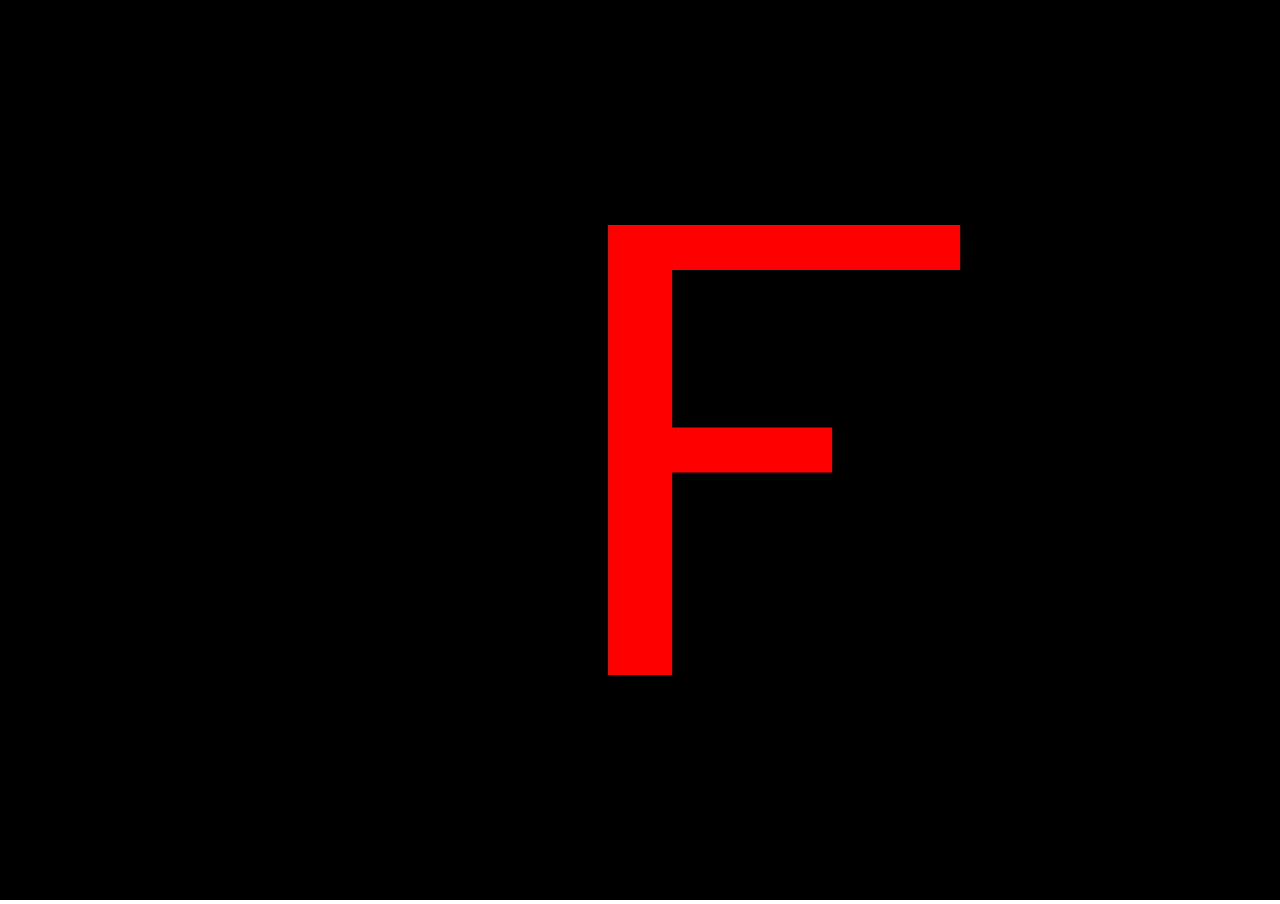
==== index.html @ 09ef61f0 "3D Support" ====
<!DOCTYPE html>
<html lang="en">
<head>
  <link rel="stylesheet" href="styles.css">
  <meta charset="UTF-8">
  <meta name="viewport" content="width=device-width, initial-scale=1.0">
  <title>Document</title>
</head>
<body>
  <canvas id="glcanvas">
    You browser is not support WebGL!
  </canvas>

  <script id="vertexShader" type="x-shader/x-vertex">
    attribute vec4 a_Position;

    uniform mat4 u_ScaleMatrix;

    uniform mat4 u_RotationX_Matrix;
    uniform mat4 u_RotationY_Matrix;
    uniform mat4 u_RotationZ_Matrix;

    uniform mat4 u_TranslationMatrix;

    attribute vec4 a_Colors;
    varying vec4 v_Colors;

    void main() {
      //mat4 transformMatrix = u_ScaleMatrix * u_RotationMatrix * u_TranslationMatrix;
      gl_Position = a_Position * u_RotationX_Matrix;
      v_Colors = a_Colors;
    }
</script>

<script id="fragmentShader" type="x-shader/x-fragment">
    precision mediump float;
    varying vec4 v_Colors;

    void main() {
        gl_FragColor = vec4(1.0, 0.0, 0.0, 1.0);

    }
</script>

  <script type="module" src="shaders.js"></script>
  </body>
</html>
---- styles.css ----
body {
    margin: 0;
    padding: 0;
    overflow: hidden;
}
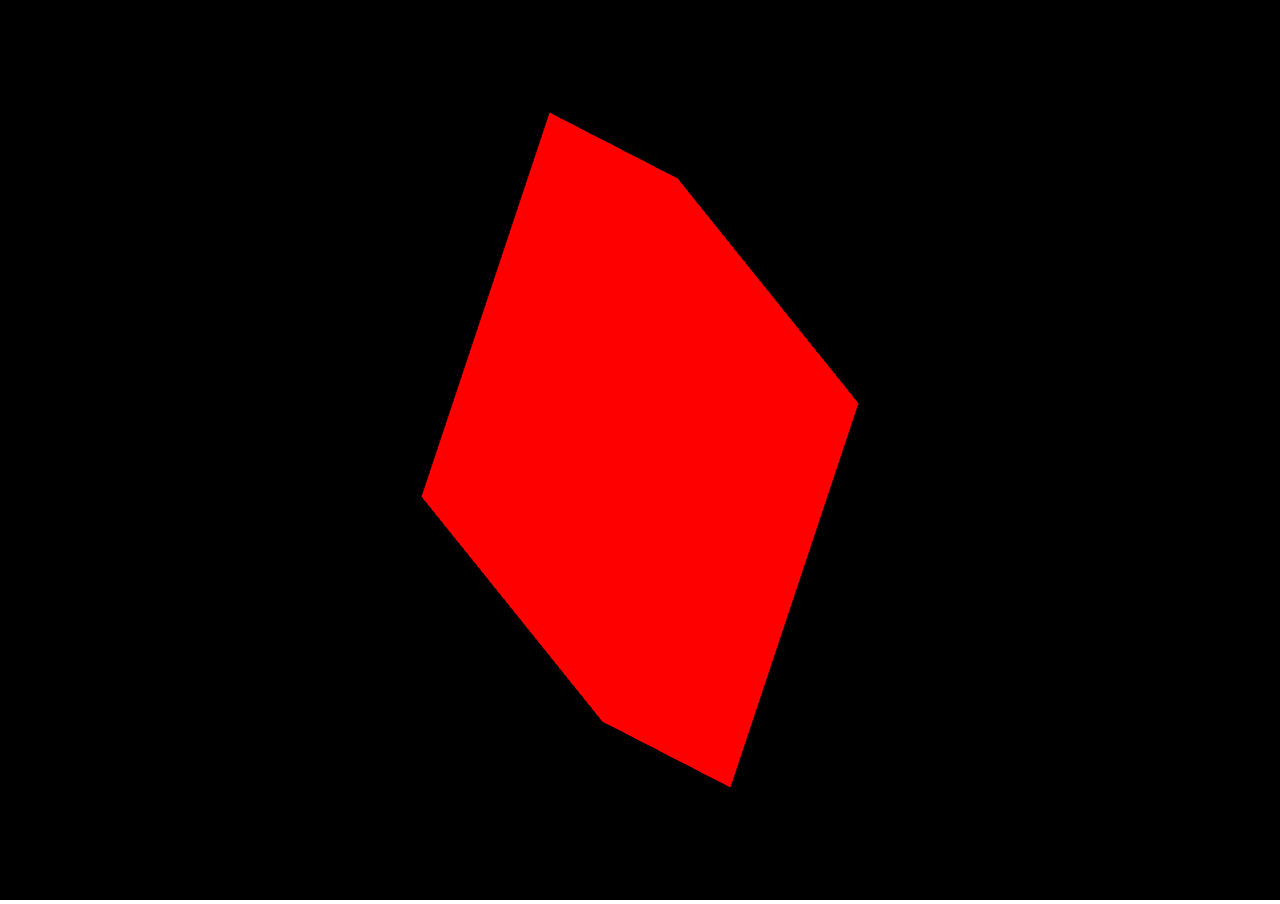
==== commit 8f3ea64e: "Add 3D Cube" ====
--- a/index.html
+++ b/index.html
@@ -26,8 +26,8 @@
     varying vec4 v_Colors;
 
     void main() {
-      //mat4 transformMatrix = u_ScaleMatrix * u_RotationMatrix * u_TranslationMatrix;
-      gl_Position = a_Position * u_RotationX_Matrix;
+      mat4 transformMatrix = u_ScaleMatrix * (u_RotationZ_Matrix * u_RotationY_Matrix * u_RotationX_Matrix) * u_TranslationMatrix;
+      gl_Position = a_Position * transformMatrix * vec4(0.4, 1.0, 1.0, 1.0);
       v_Colors = a_Colors;
     }
 </script>
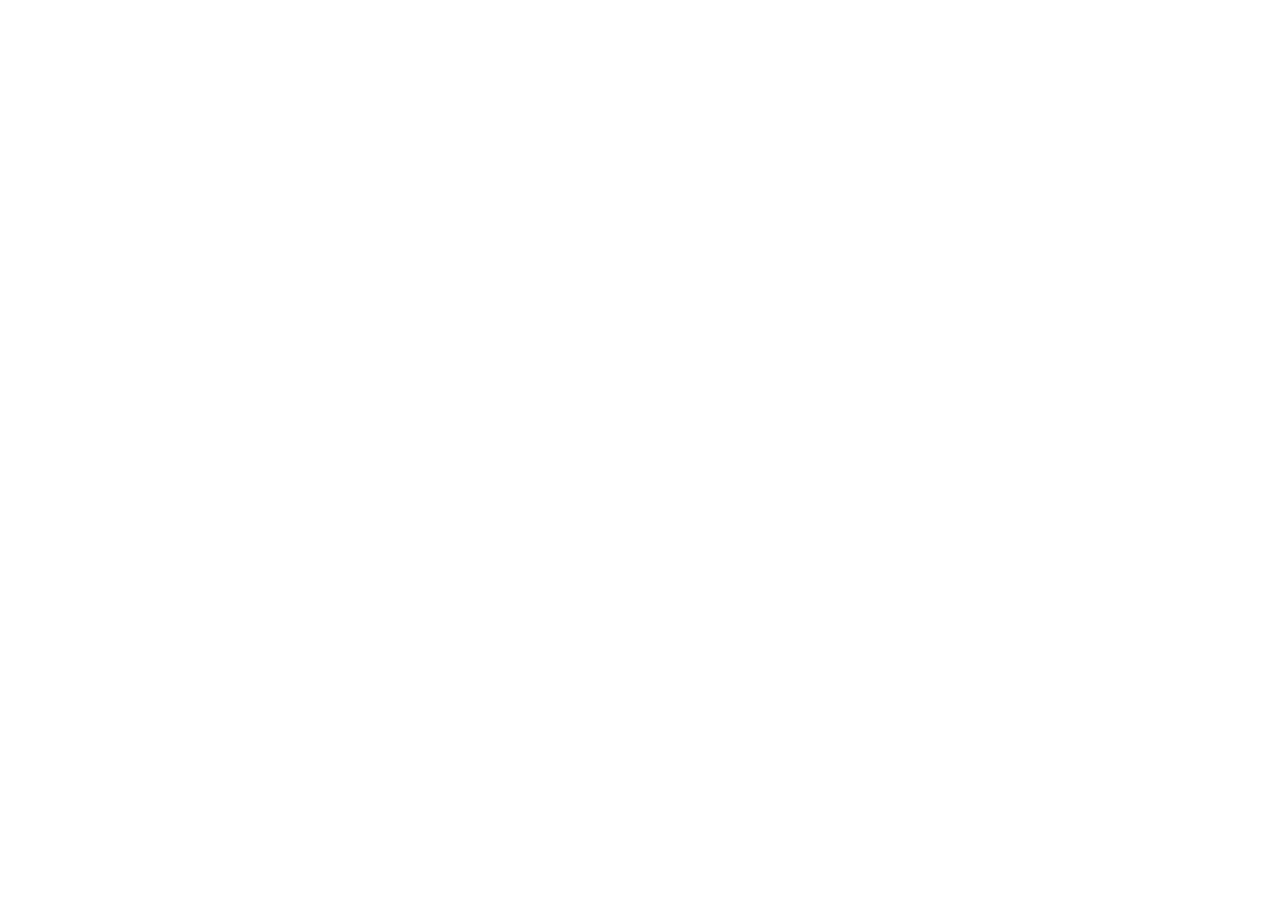
==== commit 9d5836a4: "Removing <script> tags with GLSL code" ====
--- a/index.html
+++ b/index.html
@@ -10,38 +10,6 @@
   <canvas id="glcanvas">
     You browser is not support WebGL!
   </canvas>
-
-  <script id="vertexShader" type="x-shader/x-vertex">
-    attribute vec4 a_Position;
-
-    uniform mat4 u_ScaleMatrix;
-
-    uniform mat4 u_RotationX_Matrix;
-    uniform mat4 u_RotationY_Matrix;
-    uniform mat4 u_RotationZ_Matrix;
-
-    uniform mat4 u_TranslationMatrix;
-
-    attribute vec4 a_Colors;
-    varying vec4 v_Colors;
-
-    void main() {
-      mat4 transformMatrix = u_ScaleMatrix * (u_RotationZ_Matrix * u_RotationY_Matrix * u_RotationX_Matrix) * u_TranslationMatrix;
-      gl_Position = a_Position * transformMatrix * vec4(0.4, 1.0, 1.0, 1.0);
-      v_Colors = a_Colors;
-    }
-</script>
-
-<script id="fragmentShader" type="x-shader/x-fragment">
-    precision mediump float;
-    varying vec4 v_Colors;
-
-    void main() {
-        gl_FragColor = vec4(1.0, 0.0, 0.0, 1.0);
-
-    }
-</script>
-
-  <script type="module" src="shaders.js"></script>
+  <script type="module" src="createWebGlShaderProgram.js"></script>
   </body>
-</html>
+</html>
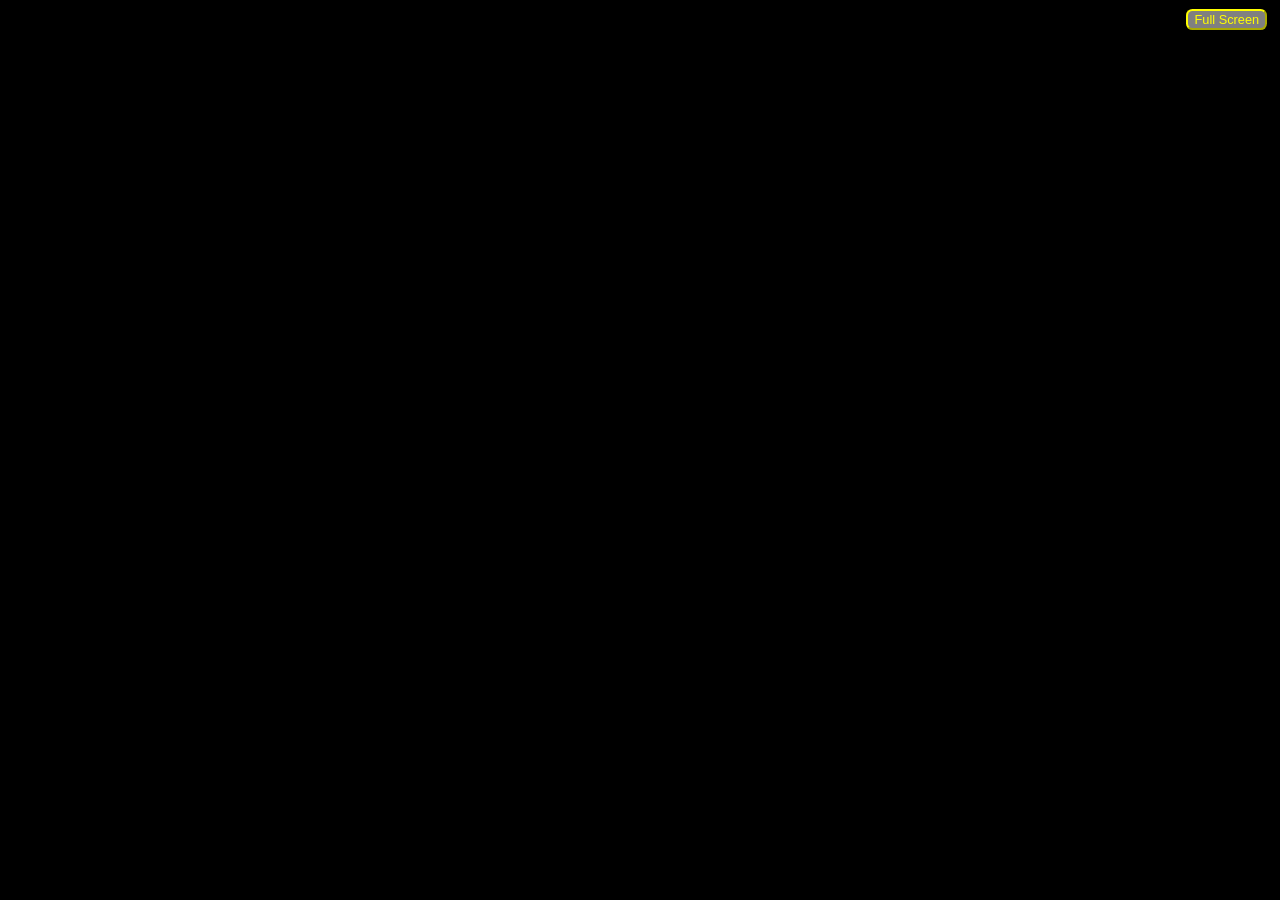
==== commit 524bb4a8: "Added a “Full Screen” button on top of the canvas" ====
--- a/index.html
+++ b/index.html
@@ -4,9 +4,10 @@
   <link rel="stylesheet" href="styles.css">
   <meta charset="UTF-8">
   <meta name="viewport" content="width=device-width, initial-scale=1.0">
-  <title>Document</title>
+  <title>WebGL Space</title>
 </head>
 <body>
+  <input type="button" class="fullscreen-button" value="Full Screen" id="fullscreen-button">
   <canvas id="glcanvas">
     You browser is not support WebGL!
   </canvas>
--- a/styles.css
+++ b/styles.css
@@ -2,4 +2,22 @@
     margin: 0;
     padding: 0;
     overflow: hidden;
+}
+
+canvas {
+    width: 100vw;
+    height: 100vh;
+}
+
+.fullscreen-button {
+    position: absolute;
+    top: 1vh;
+    right: 1vw;
+    z-index: 10;
+    border-radius: 0.5em;
+    font-size: 0.8em;
+
+    background-color: gray;
+    color: yellow;
+    border-color: yellow;
 }
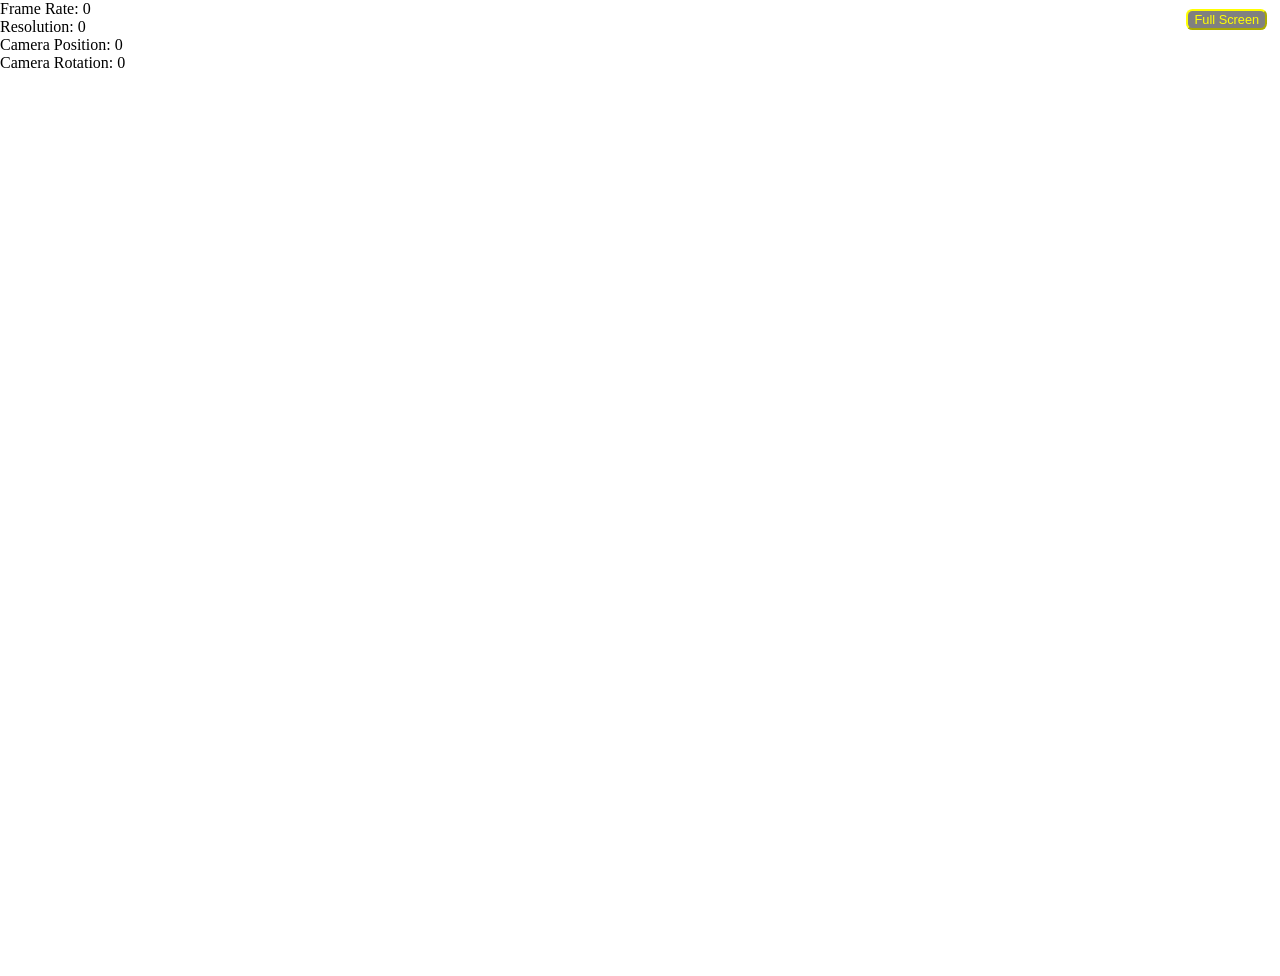
==== commit 6a92ba5f: "Add debug interface information" ====
--- a/index.html
+++ b/index.html
@@ -1,5 +1,5 @@
 <!DOCTYPE html>
-<html lang="en">
+<html lang="ru">
 <head>
   <link rel="stylesheet" href="styles.css">
   <meta charset="UTF-8">
@@ -8,9 +8,15 @@
 </head>
 <body>
   <input type="button" class="fullscreen-button" value="Full Screen" id="fullscreen-button">
+  <div class="framerate">Frame Rate: <span id="frameRate">0</span></div>
+  <div class="resolution">Resolution: <span id="resolution">0</span></div>
+  <div class="camPos">Camera Position: <span id="camPos">0</div>
+  <div class="camRot">Camera Rotation: <span id="camRot">0</div>
+
   <canvas id="glcanvas">
     You browser is not support WebGL!
   </canvas>
-  <script type="module" src="createWebGlShaderProgram.js"></script>
+  <script src="Engine/gl-matrix.js"></script>
+  <script type="module" src="main.js"></script>
   </body>
 </html>
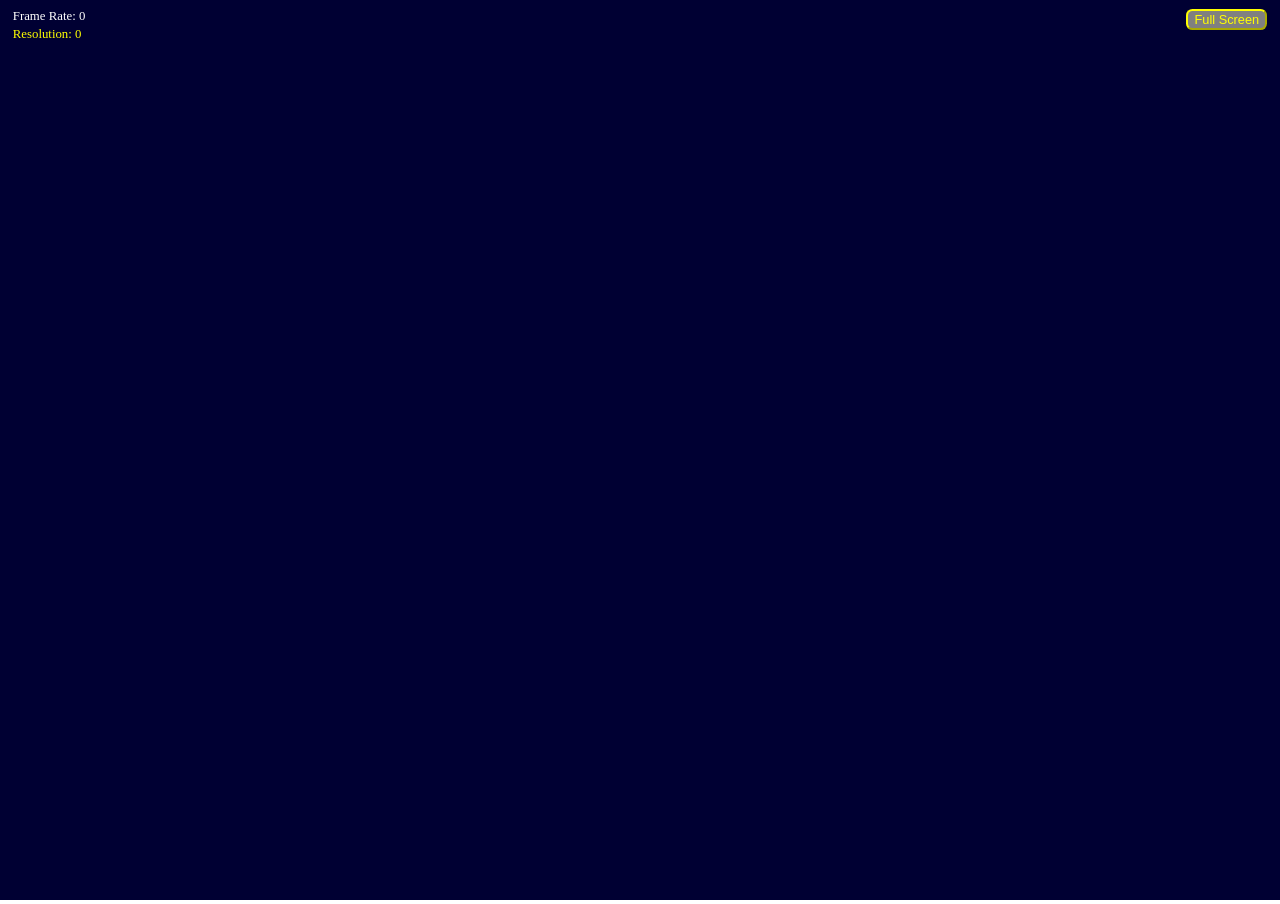
==== commit 494e8040: "Temporarily removed position coordinates" ====
--- a/index.html
+++ b/index.html
@@ -10,8 +10,6 @@
   <input type="button" class="fullscreen-button" value="Full Screen" id="fullscreen-button">
   <div class="framerate">Frame Rate: <span id="frameRate">0</span></div>
   <div class="resolution">Resolution: <span id="resolution">0</span></div>
-  <div class="camPos">Camera Position: <span id="camPos">0</div>
-  <div class="camRot">Camera Rotation: <span id="camRot">0</div>
 
   <canvas id="glcanvas">
     You browser is not support WebGL!
--- a/styles.css
+++ b/styles.css
@@ -7,6 +7,26 @@
 canvas {
     width: 100vw;
     height: 100vh;
+}
+
+.framerate {
+    position: absolute;
+    top: 1vh;
+    left: 1vw;
+    z-index: 10;
+    border-radius: 0.5em;
+    font-size: 0.8em;
+    color: white;
+}
+
+.resolution {
+    position: absolute;
+    top: 3vh;
+    left: 1vw;
+    z-index: 10;
+    border-radius: 0.5em;
+    font-size: 0.8em;
+    color: yellow;
 }
 
 .fullscreen-button {
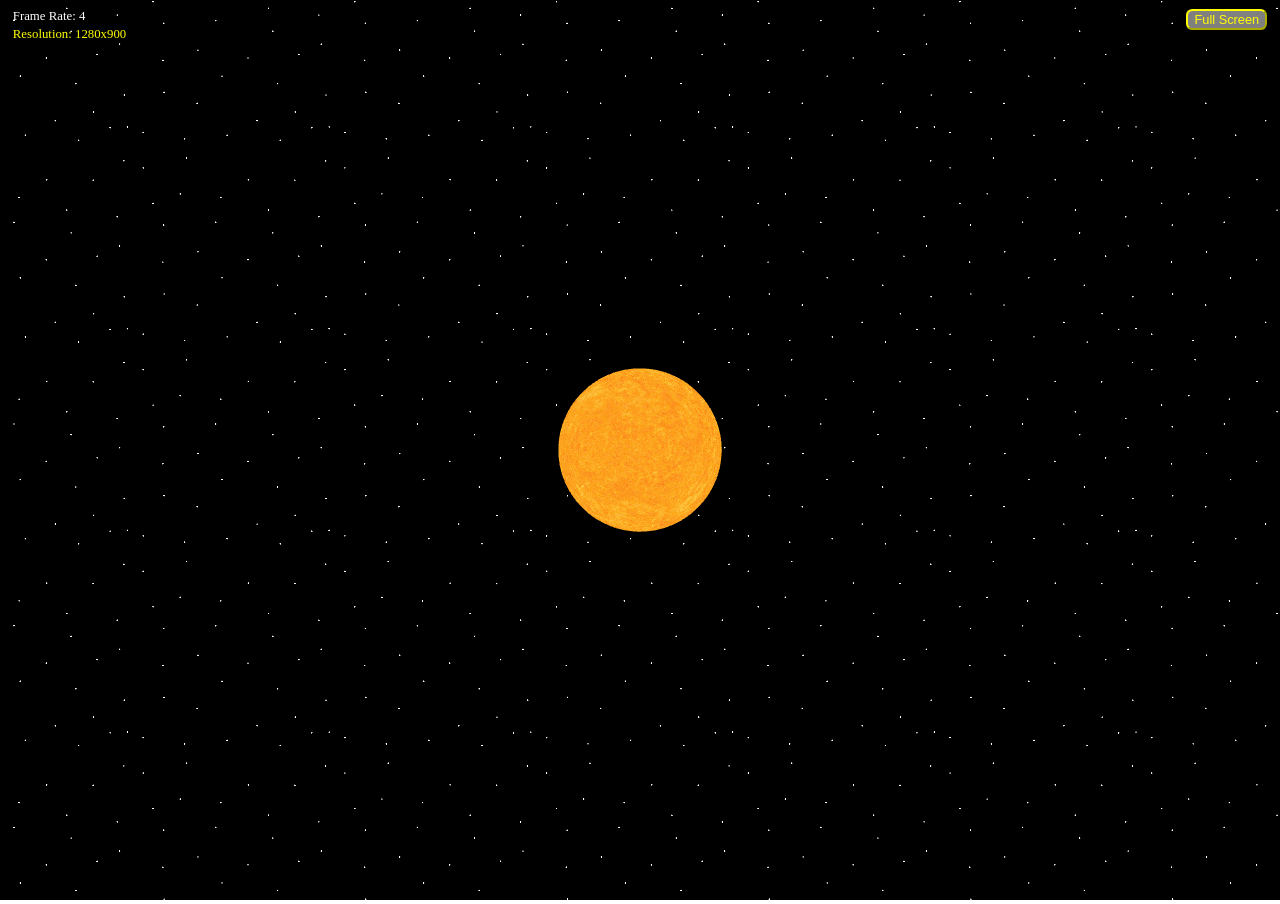
==== commit d143de14: "Add favicon ico" ====
--- a/index.html
+++ b/index.html
@@ -2,6 +2,7 @@
 <html lang="ru">
 <head>
   <link rel="stylesheet" href="styles.css">
+  <link rel="icon" href="favicon.ico" type="image/x-icon">
   <meta charset="UTF-8">
   <meta name="viewport" content="width=device-width, initial-scale=1.0">
   <title>WebGL Space</title>
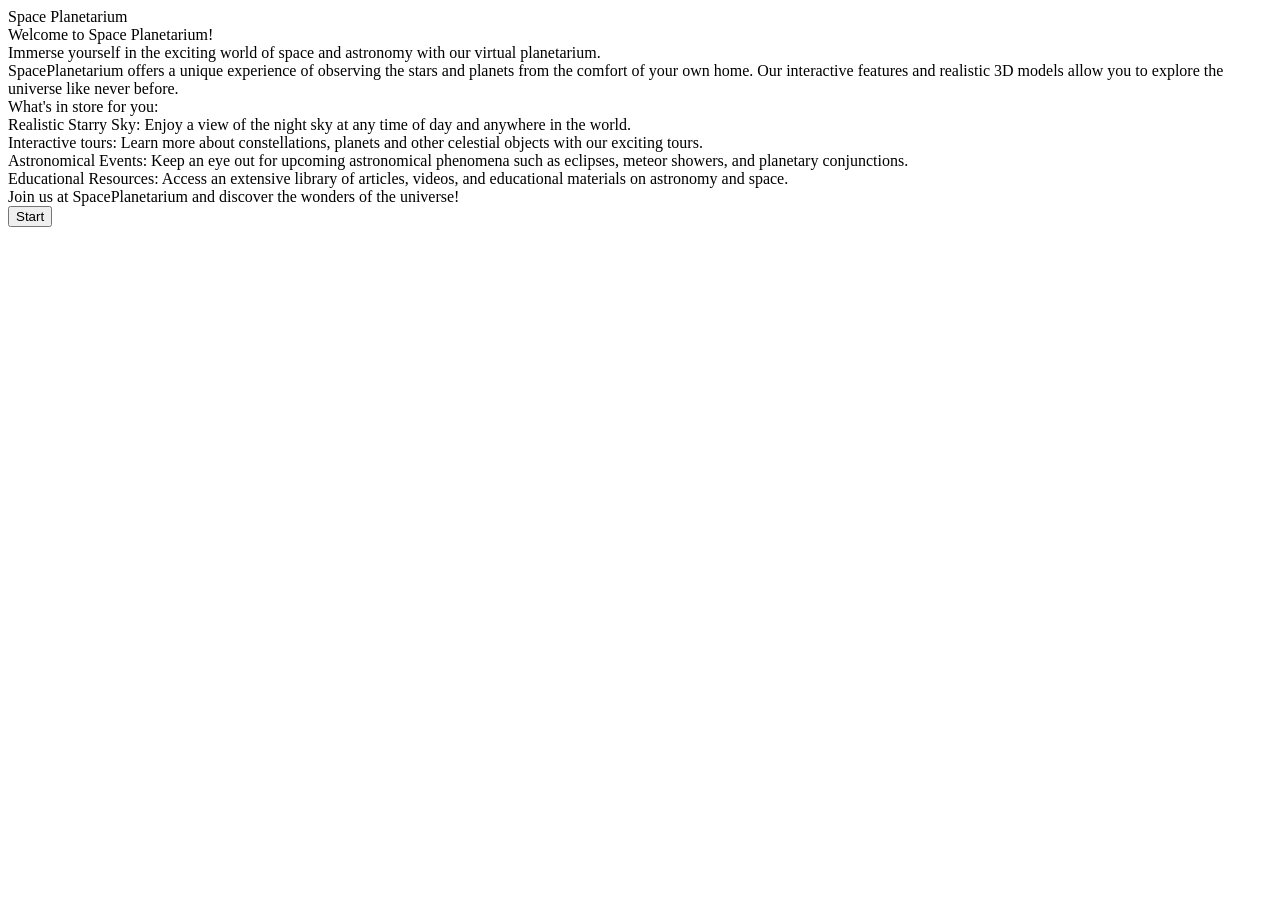
==== commit d5baf53a: "Creating the home page" ====
--- a/index.html
+++ b/index.html
@@ -1,21 +1,26 @@
 <!DOCTYPE html>
-<html lang="ru">
+<html lang="en">
 <head>
-  <link rel="stylesheet" href="styles.css">
-  <link rel="icon" href="favicon.ico" type="image/x-icon">
-  <meta charset="UTF-8">
-  <meta name="viewport" content="width=device-width, initial-scale=1.0">
-  <title>WebGL Space</title>
+    <link rel="stylesheet" href="styles/styles.css">
+    <meta charset="UTF-8">
+    <meta name="viewport" content="width=device-width, initial-scale=1.0">
+    <title>Space Planetarium</title>
 </head>
 <body>
-  <input type="button" class="fullscreen-button" value="Full Screen" id="fullscreen-button">
-  <div class="framerate">Frame Rate: <span id="frameRate">0</span></div>
-  <div class="resolution">Resolution: <span id="resolution">0</span></div>
-
-  <canvas id="glcanvas">
-    You browser is not support WebGL!
-  </canvas>
-  <script src="Engine/gl-matrix.js"></script>
-  <script type="module" src="main.js"></script>
-  </body>
+    <div class="header">Space Planetarium</div>
+    <div class="text">
+        Welcome to Space Planetarium!<br>
+        Immerse yourself in the exciting world of space and astronomy with our virtual planetarium.<br>
+        SpacePlanetarium offers a unique experience of observing the stars and planets from the comfort of your own home. Our interactive features and realistic 3D models allow you to explore the universe like never before.<br>
+        What's in store for you:<br>
+        Realistic Starry Sky: Enjoy a view of the night sky at any time of day and anywhere in the world.<br>
+        Interactive tours: Learn more about constellations, planets and other celestial objects with our exciting tours.<br>
+        Astronomical Events: Keep an eye out for upcoming astronomical phenomena such as eclipses, meteor showers, and planetary conjunctions.<br>
+        Educational Resources: Access an extensive library of articles, videos, and educational materials on astronomy and space.<br>
+        Join us at SpacePlanetarium and discover the wonders of the universe!
+    </div>
+    <div class="button-container">
+        <input type="button" class="startButton" value="Start" onclick="location.href='overlay.html'">
+    </div>
+</body>
 </html>
